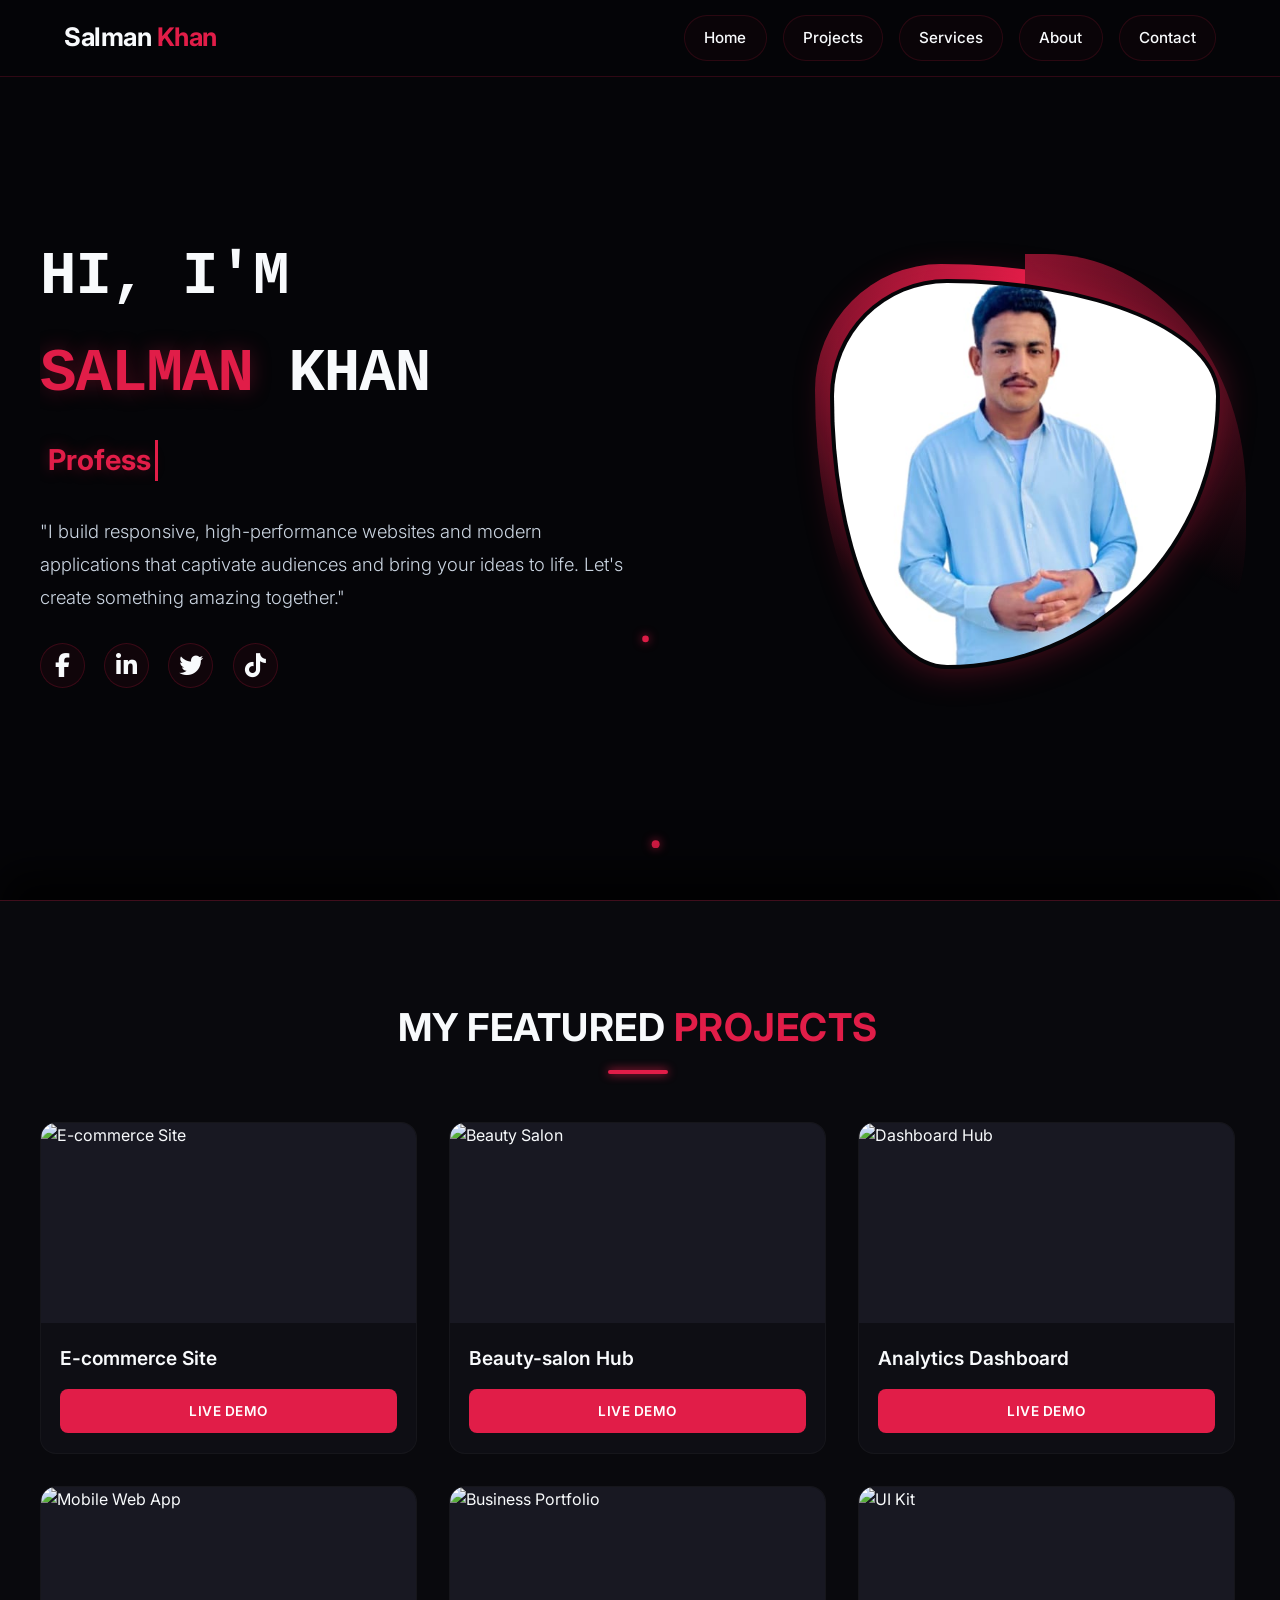
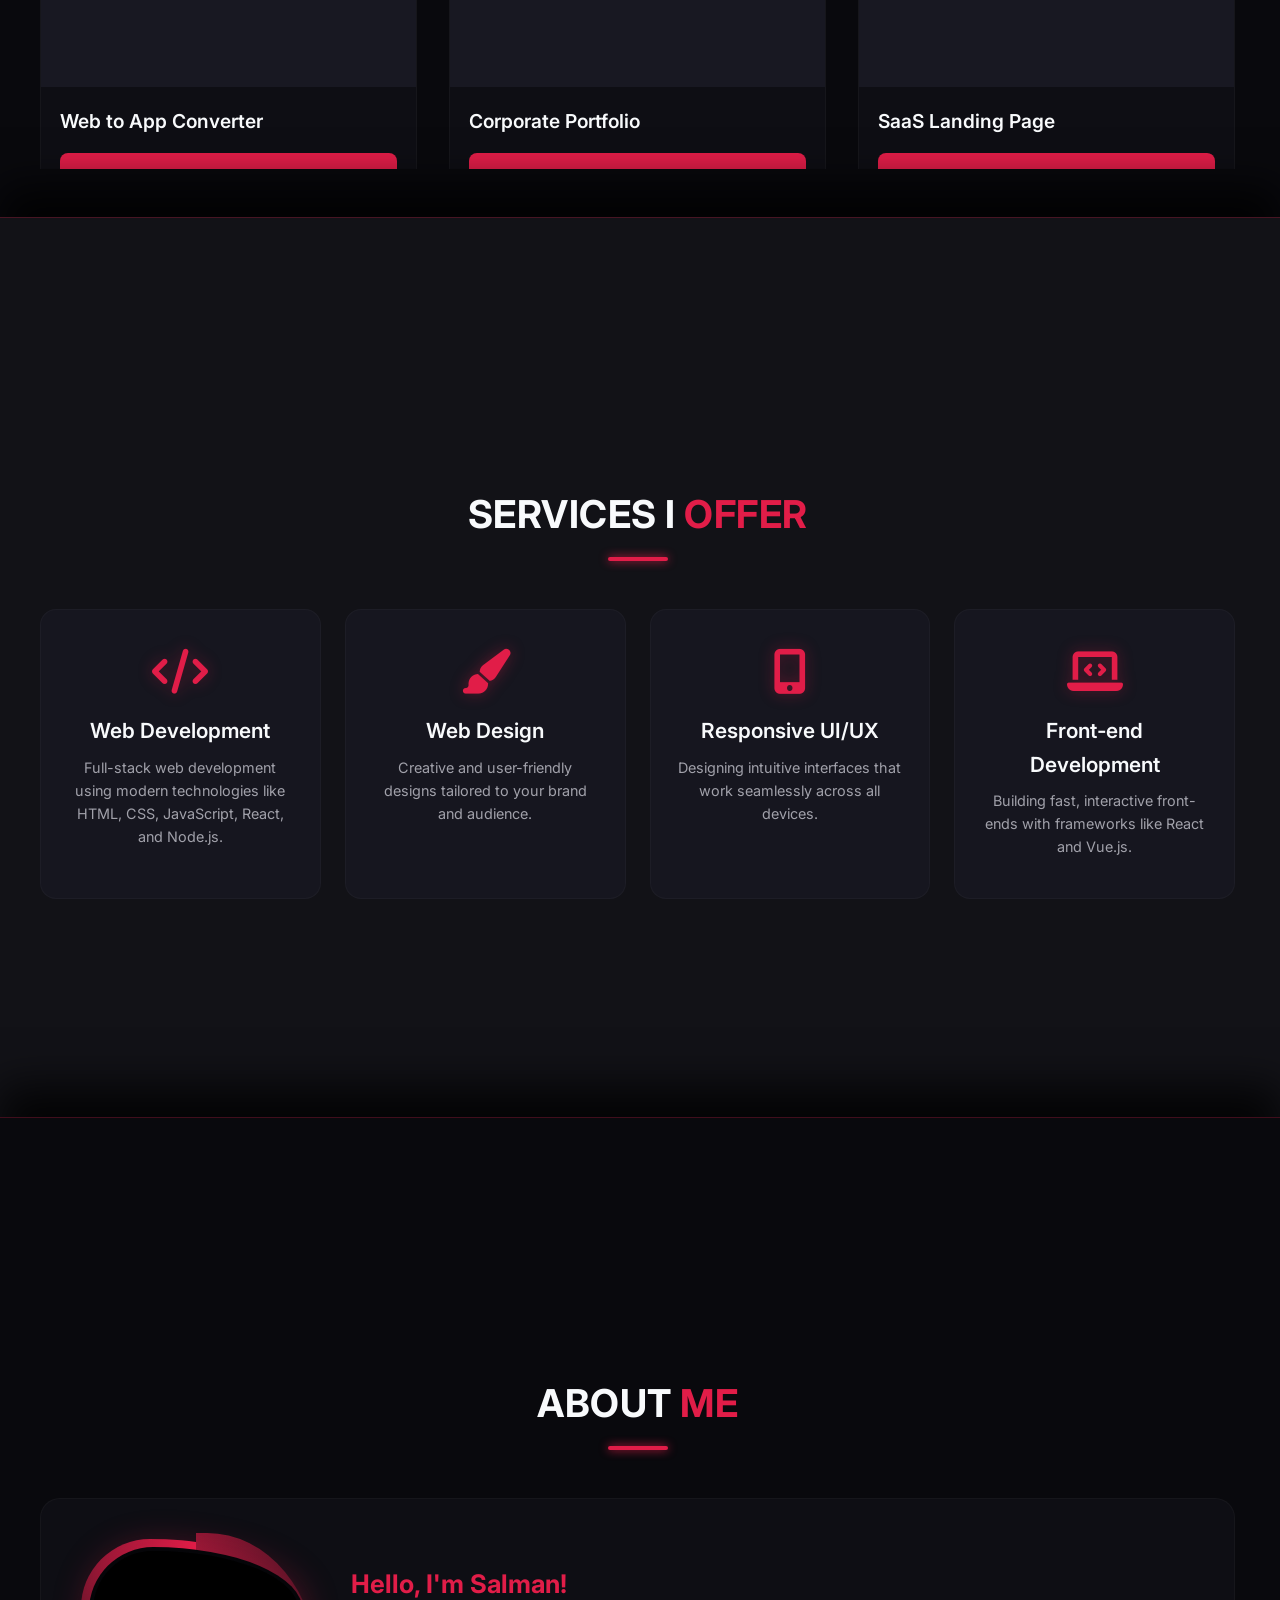
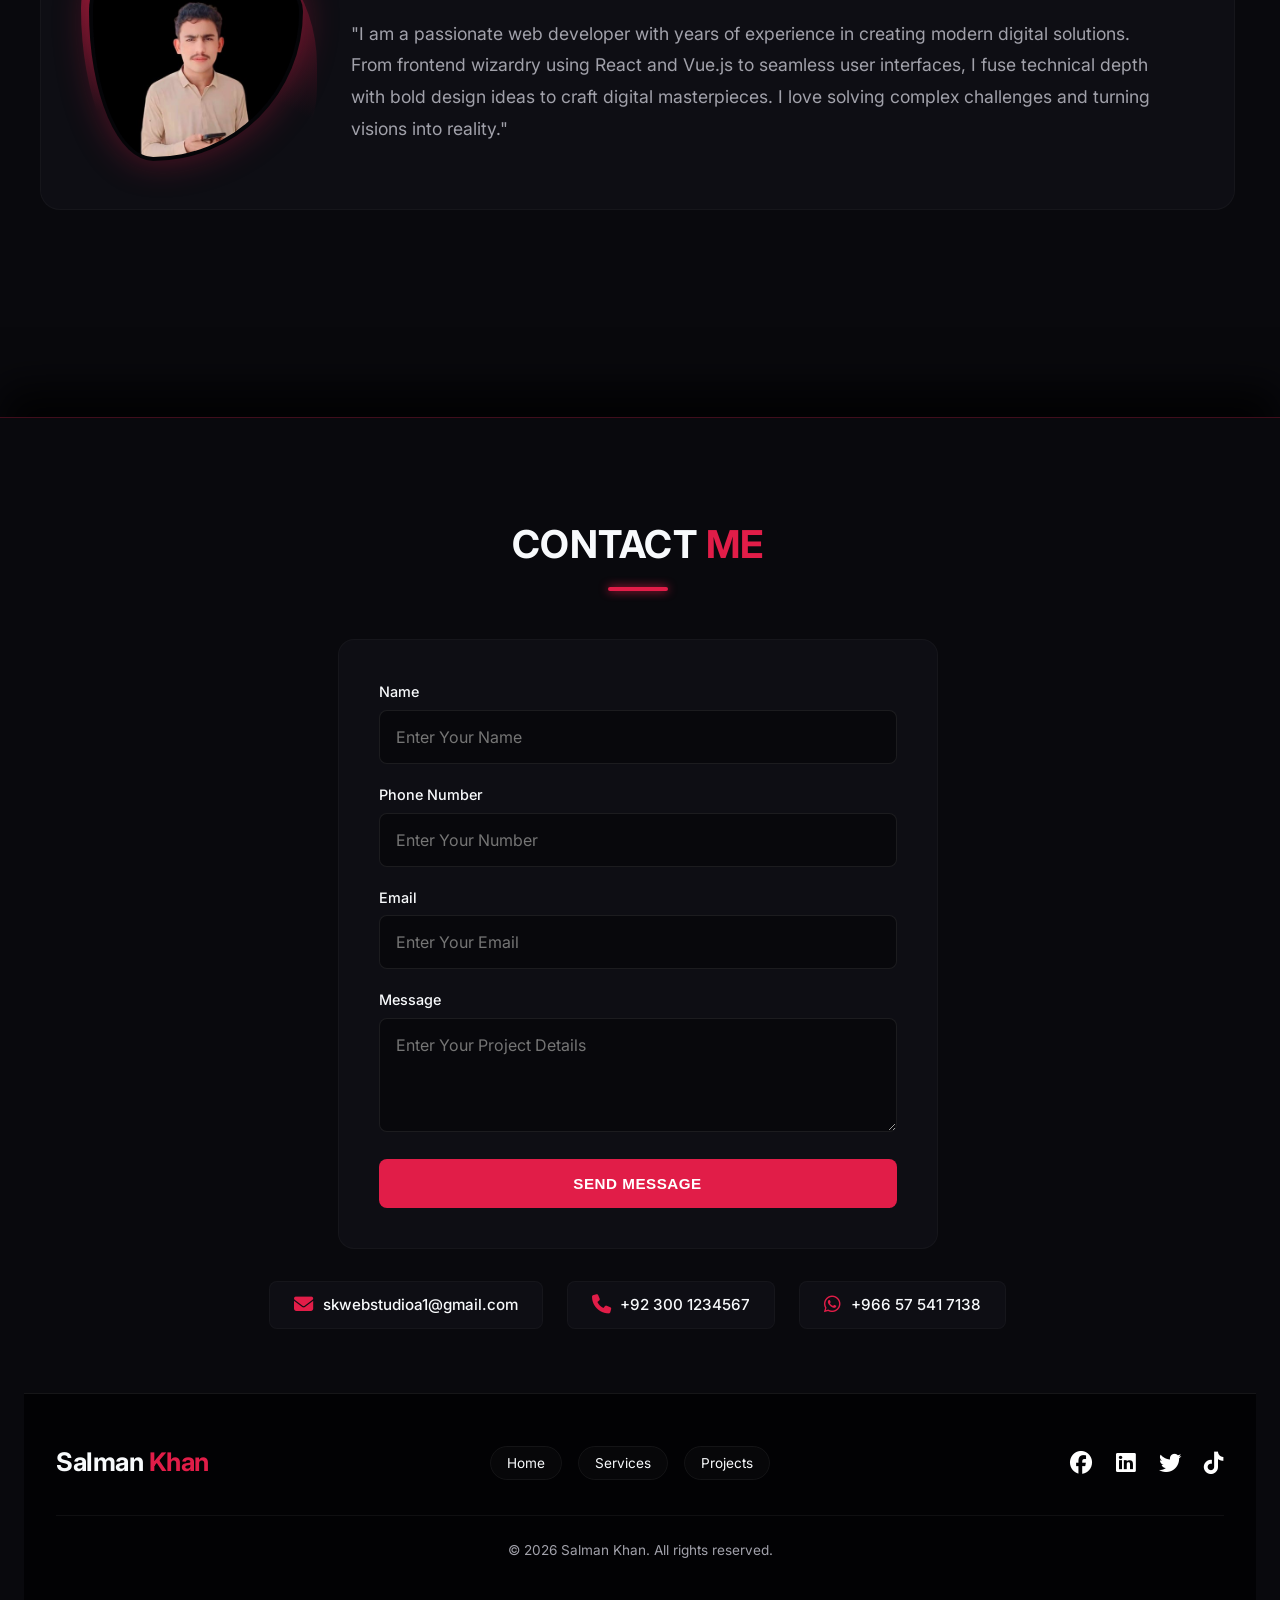
==== index.html @ 4c6fc88a "first commit" ====
<!DOCTYPE html>
<html lang="en">
<head>
    <meta charset="UTF-8">
    <meta name="viewport" content="width=device-width, initial-scale=1.0, maximum-scale=1.0, user-scalable=no">
    <title>Salman Khan - Professional Web Developer</title>
    
    <meta name="description" content="Salman Khan is an expert web developer offering innovative design, responsive UI/UX, and dynamic front-end solutions. Empower your online presence with cutting-edge web technologies.">
    <meta name="keywords" content="web developer, web design, responsive UI/UX, front-end developer, React, Vue.js, Salman Khan, freelance web developer">
    <meta name="author" content="Salman Khan">
    
    <link href="https://fonts.googleapis.com/css2?family=Inter:wght@300;400;500;600;700&display=swap" rel="stylesheet">
    <link rel="stylesheet" href="https://cdnjs.cloudflare.com/ajax/libs/font-awesome/6.4.0/css/all.min.css">
    <link rel="stylesheet" href="style.css">
    <link rel="icon" href="icon.png" type="image/png">
    
<script type="application/ld+json">
{
  "@context": "https://schema.org",
  "@type": "ProfessionalService",
  "name": "salman khan web",
  "image": "https://salmankhanweb.netlify.app/Logo.png", 
  "@id": "https://salmankhanweb.netlify.app/",
  "url": "https://salmankhanweb.netlify.app/",
  "telephone": "+966-581642890",
  "priceRange": "$$",
  "address": {
    "@type": "PostalAddress",
    "addressLocality": "Lahore",
    "addressRegion": "Punjab",
    "addressCountry": "Pakistan"
  },
  "geo": {
    "@type": "GeoCoordinates",
    "latitude": 31.5204,
    "longitude": 74.3587
  },
  "sameAs": [
    "https://www.tiktok.com/@salmankhanweb?_r=1&_t=ZG-96W6C05gqQ4",
    "https://www.linkedin.com/in/salman-khan-280b3625a?utm_source=share_via&utm_content=profile&utm_medium=member_android"
  ],
  "description": "Professional Web Development & Design Studio in Pakistan, specializing in modern, responsive, and SEO-friendly websites."
}
</script>

</head>
<body>

    <header>
        <nav>
            <a href="#home" class="logo-text">Salman <span>Khan</span></a>
            <ul class="nav-links">
                <li><a href="#home">Home</a></li>
                <li><a href="#projects">Projects</a></li>
                <li><a href="#services">Services</a></li>
                <li><a href="#about">About</a></li>
                <li><a href="#contact">Contact</a></li>
            </ul>
            <div class="hamburger" onclick="toggleMobileMenu()">
                <span></span><span></span><span></span>
            </div>
            <div class="mobile-menu" id="mobileMenu">
                <ul>
                    <li><a href="#home" onclick="closeMenu()">Home</a></li>
                    <li><a href="#projects" onclick="closeMenu()">Projects</a></li>
                    <li><a href="#services" onclick="closeMenu()">Services</a></li>
                    <li><a href="#about" onclick="closeMenu()">About</a></li>
                    <li><a href="#contact" onclick="closeMenu()">Contact</a></li>
                </ul>
            </div>
        </nav>
    </header>

    <section id="home">
        <canvas id="bgCanvas"></canvas>
        <div class="section-container home-grid">
            <div class="home-content">
                <h1 class="animate-text-reveal delay-1">Hi, I'm <br><span>Salman </span>Khan</h1>
                <div class="typing-wrapper animate-text-reveal delay-2">
                    <span class="typed-text"></span><span class="cursor">&nbsp;</span>
                </div>
                <p class="animate-text-reveal delay-3">"I build responsive, high-performance websites and modern applications that captivate audiences and bring your ideas to life. Let's create something amazing together."</p>
                
                <div class="home-socials animate-text-reveal delay-3">
                    <a href="#"><i class="fab fa-facebook-f"></i></a>
                    <a href="https://www.linkedin.com/in/salman-khan-280b3625a?utm_source=share_via&utm_content=profile&utm_medium=member_android"><i class="fab fa-linkedin-in"></i></a>
                    <a href="https://x.com/salmankhanweb" target="_blank"><i class="fab fa-twitter"></i></a>
                    <a href="https://www.tiktok.com/@salmankhanweb?_r=1&_t=ZG-96W6C05gqQ4" target="_blank"><i class="fab fa-tiktok"></i></a>
                </div>
            </div>
            <div class="profile-wrapper">
                <div class="profile-card-box">
                    <img src="logo.png" alt="Salman Khan Profile" class="profile-card-img">
                </div>
            </div>
        </div>
    </section>

    <section id="projects">
        <div class="section-container">
            <h2>My Featured <span>Projects</span></h2>
            <div class="projects-grid">
                <div class="project-card scroll-animate">
                    <div class="project-img-wrapper">
                        <img src="https://images.unsplash.com/photo-1642142785744-261a5f663d12?ixlib=rb-4.1.0&auto=format&fit=crop&q=60&w=1200" alt="E-commerce Site">
                    </div>
                    <div class="project-info">
                        <h3>E-commerce Site</h3>
                        <a href="https://e-commercewebsite0.netlify.app/" class="demo-btn" target="_blank">Live Demo</a>
                    </div>
                </div>
                <div class="project-card scroll-animate">
                    <div class="project-img-wrapper">
                        <img src="https://images.unsplash.com/photo-1560066984-138dadb4c035?auto=format&fit=crop&q=60&w=600" alt="Beauty Salon">
                    </div>
                    <div class="project-info">
                        <h3>Beauty-salon Hub</h3>
                        <a href="https://salmankhan-web.github.io/Beauty-salon-/" class="demo-btn" target="_blank">Live Demo</a>
                    </div>
                </div>
                <div class="project-card scroll-animate">
                    <div class="project-img-wrapper">
                        <img src="https://images.unsplash.com/photo-1551288049-bebda4e38f71?auto=format&fit=crop&q=60&w=600" alt="Dashboard Hub">
                    </div>
                    <div class="project-info">
                        <h3>Analytics Dashboard</h3>
                        <a href="#" class="demo-btn">Live Demo</a>
                    </div>
                </div>
                <div class="project-card scroll-animate">
                    <div class="project-img-wrapper">
                        <img src="https://images.unsplash.com/photo-1512941937669-90a1b58e7e9c?auto=format&fit=crop&q=60&w=600" alt="Mobile Web App">
                    </div>
                    <div class="project-info">
                        <h3>Web to App Converter</h3>
                        <a href="#" class="demo-btn">Live Demo</a>
                    </div>
                </div>
                <div class="project-card scroll-animate">
                    <div class="project-img-wrapper">
                        <img src="https://images.unsplash.com/photo-1460925895917-afdab827c52f?auto=format&fit=crop&q=60&w=600" alt="Business Portfolio">
                    </div>
                    <div class="project-info">
                        <h3>Corporate Portfolio</h3>
                        <a href="#" class="demo-btn">Live Demo</a>
                    </div>
                </div>
                <div class="project-card scroll-animate">
                    <div class="project-img-wrapper">
                        <img src="https://images.unsplash.com/photo-1507238691740-187a5b1d37b8?auto=format&fit=crop&q=60&w=600" alt="UI Kit">
                    </div>
                    <div class="project-info">
                        <h3>SaaS Landing Page</h3>
                        <a href="#" class="demo-btn">Live Demo</a>
                    </div>
                </div>
            </div>
        </div>
    </section>

    <section id="services">
        <div class="section-container">
            <h2>Services I <span>Offer</span></h2>
            <div class="services-grid">
                <div class="service-card scroll-animate"><i class="fas fa-code"></i><h3>Web Development</h3><p>Full-stack web development using modern technologies like HTML, CSS, JavaScript, React, and Node.js.</p></div>
                <div class="service-card scroll-animate"><i class="fas fa-paint-brush"></i><h3>Web Design</h3><p>Creative and user-friendly designs tailored to your brand and audience.</p></div>
                <div class="service-card scroll-animate"><i class="fas fa-mobile-alt"></i><h3>Responsive UI/UX</h3><p>Designing intuitive interfaces that work seamlessly across all devices.</p></div>
                <div class="service-card scroll-animate"><i class="fas fa-laptop-code"></i><h3>Front-end Development</h3><p>Building fast, interactive front-ends with frameworks like React and Vue.js.</p></div>
            </div>
        </div>
    </section>

    <section id="about">
        <div class="section-container">
            <h2>About <span>Me</span></h2>
            <div class="team-content scroll-animate">
                <div class="profile-wrapper" style="width: 230px; height: 230px; animation: none; opacity: 1; transform: none;">
                    <div class="profile-card-box">
                        <img src="about.png" alt="Salman Khan" class="profile-card-img">
                    </div>
                </div>
                <div class="team-text">
                    <h3>Hello, I'm Salman!</h3>
                    <p class="team-intro">"I am a passionate web developer with years of experience in creating modern digital solutions. From frontend wizardry using React and Vue.js to seamless user interfaces, I fuse technical depth with bold design ideas to craft digital masterpieces. I love solving complex challenges and turning visions into reality."</p>
                </div>
            </div>
        </div>
    </section>

  

    <section id="contact">
        <div class="section-container">
            <h2>Contact <span>Me</span></h2>
            <form action="https://api.web3forms.com/submit" method="POST" class="contact-form scroll-animate" id="contactForm">
                <input type="hidden" name="access_key" value="eba6fabd-3515-4866-8ed6-850629b9c91c">
                
                <div class="form-group"><label for="name">Name</label><input  type="text" id="name" name="name"  required placeholder="Enter Your Name"> </div>
                <div class="form-group"><label for="phone">Phone Number</label><input type="tel" id="phone" name="phone" required placeholder="Enter Your Number"></div>
                <div class="form-group"><label for="email">Email</label><input type="email" id="email" name="email" required placeholder="Enter Your Email"></div>
                <div class="form-group"><label for="message">Message</label><textarea id="message" name="message" rows="4" required placeholder="Enter Your Project Details"></textarea></div>
                <button type="submit" class="submit-btn" id="submitBtn">Send Message</button>
                
                <div id="formStatus" class="form-status"></div>
            </form>
            <div class="contact-details scroll-animate">
                <div class="contact-item"><i class="fas fa-envelope"></i><a href="mailto:skwebstudioa1@gmail.com">skwebstudioa1@gmail.com</a></div>
                <div class="contact-item"><i class="fas fa-phone"></i><a href="tel:+923001234567">+92 300 1234567</a></div>
                <div class="contact-item"><i class="fab fa-whatsapp "></i><a href="https://wa.me/+966575417138" target="_blank">+966 57 541 7138</a></div>
            </div>
        </div>
        
        <footer>
            <div class="footer-content">
                <a href="#home" class="logo-text">Salman <span>Khan</span></a>
                <ul class="footer-links">
                    <li><a href="#home">Home</a></li>
                    <li><a href="#services">Services</a></li>
                    <li><a href="#projects">Projects</a></li>
                </ul>
                <div class="social-icons">
                    <a href="#"><i class="fab fa-facebook"></i></a>
                    <a href="https://www.linkedin.com/in/salman-khan-280b3625a?utm_source=share_via&utm_content=profile&utm_medium=member_android"><i class="fab fa-linkedin"></i></a>
                    <a href="https://x.com/salmankhanweb" target="_blank"><i class="fab fa-twitter"></i></a>
                    <a href="https://www.tiktok.com/@salmankhanweb?_r=1&_t=ZG-96W6C05gqQ4" target="_blank"><i class="fab fa-tiktok"></i></a>
                </div>
            </div>
            <div class="copyright"><p>© 2026 Salman Khan. All rights reserved.</p></div>
        </footer>
    </section>

    <script src="script.js"></script>
</body>
</html>
---- style.css ----
@import url('https://fonts.googleapis.com/css2?family=Permanent+Marker&family=Playfair+Display:ital,wght@0,400..900;1,400..900&display=swap');
        
        /* PURE BLACK & CRIMSON RED THEME */
        :root {
            --bg-dark: #050508;
            --bg-panel-1: #09090d;
            --bg-panel-2: #121217;
            --text-light: #f8fafc;
            --text-muted: #a1a1aa;
            --accent-red: #e11d48;
            --accent-glow: rgba(225, 29, 72, 0.35);
            --nav-height: 80px; 
        }

        * { margin: 0; padding: 0; box-sizing: border-box; }
        
        html {
            scroll-behavior: smooth;
        }

        body { 
            font-family: 'Inter', sans-serif; 
            line-height: 1.6; 
            color: var(--text-light); 
            background-color: var(--bg-dark); 
            font-weight: 400; 
            overflow-x: hidden;
        }
        
        /* FIXED NAVIGATION HEADER */
        header { 
            background: rgba(5, 5, 8, 0.9); 
            padding: 15px 0; 
            position: fixed; 
            width: 100%; 
            top: 0; 
            z-index: 99999; 
            border-bottom: 1px solid rgba(225, 29, 72, 0.2);
            backdrop-filter: blur(12px);
        }
        nav { max-width: 1200px; margin: 0 auto; display: flex; justify-content: space-between; align-items: center; padding: 0 1.5rem; }
        
        .logo-text { font-size: 1.6rem; font-weight: 700; color: var(--text-light); text-decoration: none; letter-spacing: -0.5px; }
        .logo-text span { color: var(--accent-red); }
        
        /* MODERN CAPSULE NAV LINKS WITH ONLY HOVER ANIMATION */
        .nav-links { display: flex; list-style: none; align-items: center; }
        .nav-links li { margin-left: 1rem; }
        .nav-links a { 
            text-decoration: none; 
            color: var(--text-light); 
            font-weight: 500; 
            font-size: 0.95rem;
            padding: 0.6rem 1.2rem;
            border-radius: 30px; 
            background: rgba(225, 29, 72, 0.03); 
            border: 1px solid rgba(225, 29, 72, 0.15); 
            transition: all 0.3s cubic-bezier(0.25, 1, 0.5, 1);
            display: inline-block;
        }
        
        /* Desktop Only Hover Animation (No automatic active scroll color) */
        @media (min-width: 769px) {
            .nav-links a:hover { 
                color: var(--accent-red); 
                background: rgba(225, 29, 72, 0.12); 
                border-color: var(--accent-red); 
                transform: translateY(-3px); 
                box-shadow: 0 5px 15px var(--accent-glow);
            }
        }
        
        .hamburger { display: none; flex-direction: column; cursor: pointer; }
        .hamburger span { width: 25px; height: 3px; background: var(--text-light); margin: 3px 0; transition: 0.3s; }
        .hamburger.active span:nth-child(1) { transform: rotate(45deg) translate(5px, 5px); }
        .hamburger.active span:nth-child(2) { opacity: 0; }
        .hamburger.active span:nth-child(3) { transform: rotate(-45deg) translate(7px, -6px); }
        
        .mobile-menu { display: none; position: absolute; top: 100%; left: 0; width: 100%; background: var(--bg-dark); border-bottom: 2px solid var(--accent-red); max-height: 0; overflow: hidden; transition: max-height 0.3s ease-out; }
        .mobile-menu.active { display: block; max-height: 100vh; }
        .mobile-menu ul { list-style: none; padding: 1.5rem; text-align: center; }
        .mobile-menu li { margin: 1.2rem 0; }
        .mobile-menu a { 
            text-decoration: none; 
            color: var(--text-light); 
            font-size: 1.1rem; 
            display: block; 
            font-weight: 500;
            padding: 0.8rem 2rem;
            border-radius: 30px;
            background: rgba(225, 29, 72, 0.03);
            border: 1px solid rgba(225, 29, 72, 0.1);
            max-width: 280px;
            margin: 0 auto;
            transition: all 0.3s ease;
        }
        .mobile-menu a:hover {
            color: var(--accent-red);
            border-color: var(--accent-red);
            background: rgba(225, 29, 72, 0.1);
            box-shadow: 0 4px 12px var(--accent-glow);
        }

        /* THE SYSTEM: STACKING CARD EFFECT */
        section { 
            position: -webkit-sticky;
            position: sticky;
            top: 0; 
            min-height: 100vh;
            width: 100%;
            padding: calc(var(--nav-height) + 1rem) 1.5rem 3rem; 
            display: flex;
            align-items: center;
            justify-content: center;
            box-shadow: 0 -30px 40px rgba(0,0,0,0.8);
            overflow: hidden;
        }

        #home     { z-index: 1; background: #050508; box-shadow: none; }
        #projects { z-index: 2; background: var(--bg-panel-1); border-top: 1px solid rgba(225, 29, 72, 0.25); }
        #services { z-index: 3; background: var(--bg-panel-2); border-top: 1px solid rgba(225, 29, 72, 0.25); }
        #about    { z-index: 4; background: var(--bg-panel-1); border-top: 1px solid rgba(225, 29, 72, 0.25); }
        #reviews  { z-index: 5; background: var(--bg-panel-2); border-top: 1px solid rgba(225, 29, 72, 0.25); }
        #contact  { z-index: 6; background: var(--bg-panel-1); border-top: 1px solid rgba(225, 29, 72, 0.25); display: block; height: auto; min-height: 100vh; }

        .section-container {
            width: 100%;
            max-width: 1200px;
            margin: 0 auto;
            max-height: calc(100vh - var(--nav-height) - 3rem);
            overflow-y: auto;
            padding-right: 5px;
        }

        #contact .section-container {
            max-height: none;
            overflow: visible;
        }

        .section-container::-webkit-scrollbar { width: 4px; }
        .section-container::-webkit-scrollbar-thumb { background: rgba(225, 29, 72, 0.3); border-radius: 4px; }

        /* HOME CONTENT & EXPLOSION CANVAS */
        #home canvas#bgCanvas { position: absolute; top: 0; left: 0; width: 100%; height: 100%; z-index: 2; pointer-events: auto; }
        .home-grid { display: flex; flex-direction: column; align-items: center; justify-content: space-between; width: 100%; z-index: 10; position: relative; text-align: center; gap: 3rem; overflow: visible !important; max-height: none !important; pointer-events: none; }
        
        .home-content { max-width: 100%; pointer-events: auto; }
        
        /* TEXT STARTING ANIMATIONS (Clip-Path Reveal) */
        .animate-text-reveal {
            clip-path: polygon(0 0, 100% 0, 100% 100%, 0 100%);
            opacity: 0;
            transform: translateY(30px);
            animation: textRevealStart 1s cubic-bezier(0.25, 1, 0.5, 1) forwards;
        }
        .delay-1 { animation-delay: 0.2s; }
        .delay-2 { animation-delay: 0.5s; }
        .delay-3 { animation-delay: 0.8s; }

        @keyframes textRevealStart {
            to { opacity: 1; transform: translateY(0); }
        }

        #home h1 { font-size: 3.8rem; margin-bottom: 0.5rem; font-weight: 800; text-transform: uppercase; letter-spacing: -1px;  font-family: permanent marker, 'Courier New', Courier, monospace;}
        #home h1 span { color: var(--accent-red); text-shadow: 0 0 20px var(--accent-glow); }
        
        /* TYPING BOX TEXT SHOWING FIX */
        .typing-wrapper { 
            font-size: 1.8rem; 
            color: var(--text-light); 
            margin-bottom: 1.5rem; 
            font-weight: 600; 
            min-height: 60px; 
            height: auto;      
            line-height: 1.4;  
            display: flex; 
            align-items: center; 
            justify-content: center; 
            flex-wrap: wrap;   
            padding: 5px 0;
        }
        .typed-text { color: var(--accent-red); text-shadow: 0 0 15px var(--accent-glow); margin-left: 8px; font-weight: 700; }
        .cursor { display: inline-block; width: 3px; background-color: var(--accent-red); margin-left: 4px; animation: blink 0.7s infinite; }
        
        @keyframes blink {
            0%, 100% { opacity: 1; }
            50% { opacity: 0; }
        }

        #home p { font-size: 1.15rem; margin-bottom: 1.5rem; color: #cbd5e1; font-weight: 300; max-width: 600px; line-height: 1.8; margin-left: auto; margin-right: auto; }
        
        .home-socials { display: flex; justify-content: center; gap: 1.2rem; margin-bottom: 2rem;
        padding-top: 5px; }
        .home-socials a { color: var(--text-light); font-size: 1.5rem; width: 45px; height: 45px; display: flex; align-items: center; justify-content: center; border-radius: 50%; background: rgba(225, 29, 72, 0.05); border: 1px solid rgba(225, 29, 72, 0.2); transition: all 0.3s ease; text-decoration: none; }
        .home-socials a:hover { color: var(--accent-red); background: rgba(225, 29, 72, 0.15); border-color: var(--accent-red); transform: translateY(-5px); box-shadow: 0 5px 15px var(--accent-glow); }

        /* IMAGE PROFILE STARTING ANIMATION */
        .profile-wrapper {
            position: relative;
            width: 320px;
            height: 320px;
            display: flex;
            align-items: center;
            justify-content: center;
            flex-shrink: 0;
            z-index: 5;
            opacity: 0;
            transform: scale(0.6) rotate(-8deg);
            animation: imageRevealStart 1.2s cubic-bezier(0.175, 0.885, 0.32, 1.275) forwards;
            animation-delay: 0.4s;
            pointer-events: auto;
        }

        @keyframes imageRevealStart {
            to { opacity: 1; transform: scale(1) rotate(0deg); }
        }
        
        .profile-wrapper::before {
            content: '';
            position: absolute;
            width: 100%;
            height: 100%;
            background: conic-gradient(transparent, transparent, transparent, var(--accent-red));
            border-radius: 30% 70% 70% 30% / 30% 30% 70% 70%;
            animation: morph-rotate 8s linear infinite;
            z-index: -1;
        }
        .profile-wrapper::after {
            content: '';
            position: absolute;
            width: 105%;
            height: 105%;
            background: conic-gradient(var(--accent-red), transparent, transparent, transparent);
            border-radius: 50% 50% 30% 70% / 50% 60% 40% 60%;
            animation: morph-rotate 11s linear infinite reverse;
            z-index: -2;
            opacity: 0.6;
        }

        .profile-card-box {
            width: 93%;
            height: 93%;
            background: #050508;
            border-radius: 30% 70% 70% 30% / 30% 30% 70% 70%;
            overflow: hidden;
            display: flex;
            align-items: center;
            justify-content: center;
            border: 4px solid rgba(5, 5, 8, 0.8);
            box-shadow: inset 0 0 20px rgba(0,0,0,0.9), 0 0 35px var(--accent-glow);
            animation: morph-shape 8s ease-in-out infinite;
            transition: all 0.4s ease;
        }

        .profile-card-img { 
            width: 100%; 
            height: 100%; 
            object-fit: cover; 
            scale: 1.05;
            transition: transform 0.5s cubic-bezier(0.175, 0.885, 0.32, 1.275);
        }
        
        .profile-wrapper:hover .profile-card-box { box-shadow: 0 0 50px rgba(225, 29, 72, 0.7); border-color: rgba(225, 29, 72, 0.3); }
        .profile-wrapper:hover .profile-card-img { transform: scale(1.1) translateY(-5px); }

        @keyframes morph-rotate { 100% { transform: rotate(360deg); } }
        @keyframes morph-shape { 0%, 100% { border-radius: 30% 70% 70% 30% / 30% 30% 70% 70%; } 50% { border-radius: 70% 30% 30% 70% / 70% 70% 30% 30%; } }

        @media (min-width: 769px) {
            .home-grid { flex-direction: row; text-align: left; gap: 2rem; }
            .home-content { max-width: 55%; }
            .typing-wrapper { justify-content: flex-start; }
            #home p { margin-left: 0; margin-right: 0; }
            .home-socials { justify-content: flex-start; }
            .profile-wrapper { width: 420px; height: 420px; }
        }

        /* HEADINGS */
        h2 { text-align: center; margin-bottom: 3rem; font-size: 2.4rem; color: var(--text-light); font-weight: 700; text-transform: uppercase; letter-spacing: 0.5px; }
        h2 span { color: var(--accent-red); }
        h2::after { content: ''; display: block; width: 60px; height: 4px; background: var(--accent-red); margin: 12px auto 0; border-radius: 2px; box-shadow: 0 0 10px var(--accent-red); }

        /* SCROLL ANIMATION */
        .scroll-animate { opacity: 0; transform: translateY(40px); transition: opacity 0.8s cubic-bezier(0.25, 1, 0.5, 1), transform 0.8s cubic-bezier(0.25, 1, 0.5, 1); }
        .scroll-animate.reveal { opacity: 1; transform: translateY(0); }

        /* PROJECTS */
        .projects-grid { display: grid; grid-template-columns: repeat(auto-fit, minmax(320px, 1fr)); gap: 2rem; width: 100%; }
        .project-card { background: #0e0e14; border-radius: 16px; overflow: hidden; border: 1px solid rgba(255, 255, 255, 0.03); transition: all 0.3s ease; display: flex; flex-direction: column; }
        .project-card:hover { transform: translateY(-5px); border-color: rgba(225, 29, 72, 0.35); box-shadow: 0 15px 35px rgba(225, 29, 72, 0.15); }
        .project-img-wrapper { width: 100%; height: 200px; overflow: hidden; background: #181822; }
        .project-card img { width: 100%; height: 100%; object-fit: cover; transition: transform 0.5s ease; }
        .project-card:hover img { transform: scale(1.06); }
        .project-info { padding: 1.2rem; display: flex; flex-direction: column; justify-content: space-between; flex-grow: 1; gap: 1rem; }
        .project-info h3 { font-size: 1.2rem; font-weight: 600; color: var(--text-light); }
        .demo-btn { background: var(--accent-red); color: white; padding: 0.7rem 1.5rem; text-decoration: none; border-radius: 8px; text-align: center; font-weight: 600; text-transform: uppercase; font-size: 0.85rem; letter-spacing: 0.5px; transition: background 0.3s, box-shadow 0.3s; }
        .demo-btn:hover { background: #be123c; box-shadow: 0 0 15px var(--accent-glow); }

        /* SERVICES */
        .services-grid { display: grid; grid-template-columns: repeat(auto-fit, minmax(240px, 1fr)); gap: 1.5rem; width: 100%; }
        .service-card { background: #16161f; padding: 2.5rem 1.5rem; border-radius: 16px; text-align: center; transition: all 0.4s ease; border: 1px solid rgba(255, 255, 255, 0.03); }
        .service-card:hover { transform: translateY(-8px); box-shadow: 0 15px 35px rgba(225, 29, 72, 0.15); border-color: rgba(225, 29, 72, 0.35); }
        .service-card i { font-size: 2.8rem; color: var(--accent-red); margin-bottom: 1.2rem; display: block; text-shadow: 0 0 15px var(--accent-glow); transition: transform 0.6s cubic-bezier(0.4, 0, 0.2, 1); }
        .service-card:hover i { transform: rotate(360deg) scale(1.1); }
        .service-card h3 { font-size: 1.3rem; margin-bottom: 0.5rem; font-weight: 600; }
        .service-card p { color: var(--text-muted); font-size: 0.9rem; }

        /* ABOUT ME */
        .team-content { display: flex; flex-direction: column; align-items: center; gap: 2.5rem; background: #0e0e14; padding: 2.5rem; border-radius: 20px; border: 1px solid rgba(255,255,255,0.03); }
        .team-text { text-align: center; }
        .team-text h3 { font-size: 1.6rem; margin-bottom: 0.8rem; color: var(--accent-red); }
        .team-intro { font-size: 1.1rem; line-height: 1.8; color: var(--text-muted); max-width: 800px; }
        @media (min-width: 769px) { .team-content { flex-direction: row; text-align: left; } .team-text { text-align: left; } }

        /* REVIEWS */
        .reviews-grid { display: grid; grid-template-columns: repeat(auto-fit, minmax(240px, 1fr)); gap: 1.5rem; width: 100%; }
        .review-card { background: #16161f; padding: 2rem 1.5rem; border-radius: 16px; text-align: center; border: 1px solid rgba(255, 255, 255, 0.03); }
        .stars { color: #f59e0b; margin-bottom: 0.8rem; font-size: 1.1rem; }
        .review-card p { color: var(--text-muted); font-style: italic; font-size: 0.95rem; }
        .review-card h4 { margin-top: 1rem; color: var(--text-light); font-weight: 600; }

        /* CONTACT FORM */
        .contact-form { max-width: 600px; margin: 0 auto 2rem; width: 100%; background: #0e0e14; padding: 2.5rem; border-radius: 16px; border: 1px solid rgba(255, 255, 255, 0.03); }
        .form-group { margin-bottom: 1.2rem; }
        .form-group label { display: block; margin-bottom: 0.4rem; color: var(--text-light); font-weight: 500; font-size: 0.9rem; }
        
        .form-group input, .form-group textarea { 
            width: 100%; 
            padding: 1rem; 
            background: rgba(5, 5, 8, 0.6); 
            border: 1px solid rgba(255, 255, 255, 0.08); 
            border-radius: 8px; 
            color: #fff; 
            font-family: inherit; 
            font-size: 16px; 
            transition: all 0.3s; 
        }
        .form-group input:focus, .form-group textarea:focus { border-color: var(--accent-red); outline: none; box-shadow: 0 0 10px rgba(225, 29, 72, 0.2); background: rgba(5, 5, 8, 0.9); }
        .submit-btn { background: var(--accent-red); color: white; padding: 1rem 2rem; border: none; border-radius: 8px; cursor: pointer; width: 100%; font-weight: 600; font-size: 0.95rem; transition: all 0.3s; text-transform: uppercase; letter-spacing: 0.5px; }
        .submit-btn:hover { background: #be123c; box-shadow: 0 0 20px var(--accent-glow); }
        
        /* SUCCESS / ERROR MESSAGE STYLE */
        .form-status {
            text-align: center;
            margin-top: 1rem;
            font-weight: 600;
            font-size: 0.95rem;
            display: none;
        }
        .form-status.success { color: #22c55e; display: block; }
        .form-status.error { color: #ef4444; display: block; }

        .contact-details { display: flex; flex-wrap: wrap; justify-content: center; gap: 1.5rem; margin-top: 2rem; margin-bottom: 4rem; width: 100%; }
        .contact-item { display: flex; align-items: center; gap: 0.6rem; background: #0e0e14; padding: 0.7rem 1.5rem; border-radius: 8px; border: 1px solid rgba(255, 255, 255, 0.03); }
        .contact-item i { color: var(--accent-red); font-size: 1.2rem; }
        .contact-item .whatsapp-icon { color: #25D366; }
        .contact-item a { color: var(--text-light); text-decoration: none; font-weight: 500; transition: color 0.3s; font-size: 0.95rem; }
        .contact-item a:hover { color: var(--accent-red); }

        /* FOOTER */
        footer { background: #020204; padding: 3rem 2rem; border-top: 1px solid rgba(255, 255, 255, 0.08); width: 100%; text-align: center; margin-top: auto; }
        .footer-content { max-width: 1200px; margin: 0 auto; display: flex; justify-content: space-between; align-items: center; flex-wrap: wrap; gap: 2rem; }
        
        .footer-links { list-style: none; display: flex; gap: 1rem; }
        .footer-links a { 
            color: var(--text-light); 
            text-decoration: none; 
            padding: 0.5rem 1rem;
            border-radius: 25px;
            background: rgba(255, 255, 255, 0.02);
            border: 1px solid rgba(255, 255, 255, 0.05);
            font-size: 0.85rem;
            transition: all 0.3s ease; 
        }
        .footer-links a:hover { color: var(--accent-red); border-color: var(--accent-red); background: rgba(225, 29, 72, 0.08); box-shadow: 0 4px 12px var(--accent-glow); }
        
        .social-icons a { color: white; font-size: 1.4rem; margin-left: 1.2rem; transition: all 0.3s; display: inline-block; }
        .social-icons a:hover { color: var(--accent-red); transform: translateY(-3px); }
        .copyright { margin-top: 2rem; font-size: 0.85rem; color: var(--text-muted); text-align: center; border-top: 1px solid rgba(255, 255, 255, 0.05); padding-top: 1.5rem; }

        /* MOBILE RESPONSIVE FIXES */
        @media (max-width: 768px) { 
            section { position: relative !important; top: 0 !important; min-height: auto !important; padding-top: calc(var(--nav-height) + 2rem); box-shadow: none; }
            .section-container { max-height: none !important; overflow: visible !important; }
            .nav-links { display: none; } 
            .hamburger { display: flex; } 
            #home h1 { font-size: 2.3rem; } 
            .typing-wrapper { font-size: 1.3rem; min-height: 55px; height: auto; } 
            .profile-wrapper { width: 280px; height: 280px; margin-top: 1rem; }
            .footer-content { flex-direction: column; text-align: center; }
            .footer-links { justify-content: center; flex-wrap: wrap; }
            .contact-form { padding: 1.5rem; }
            #contact { height: auto; min-height: auto; }
        }
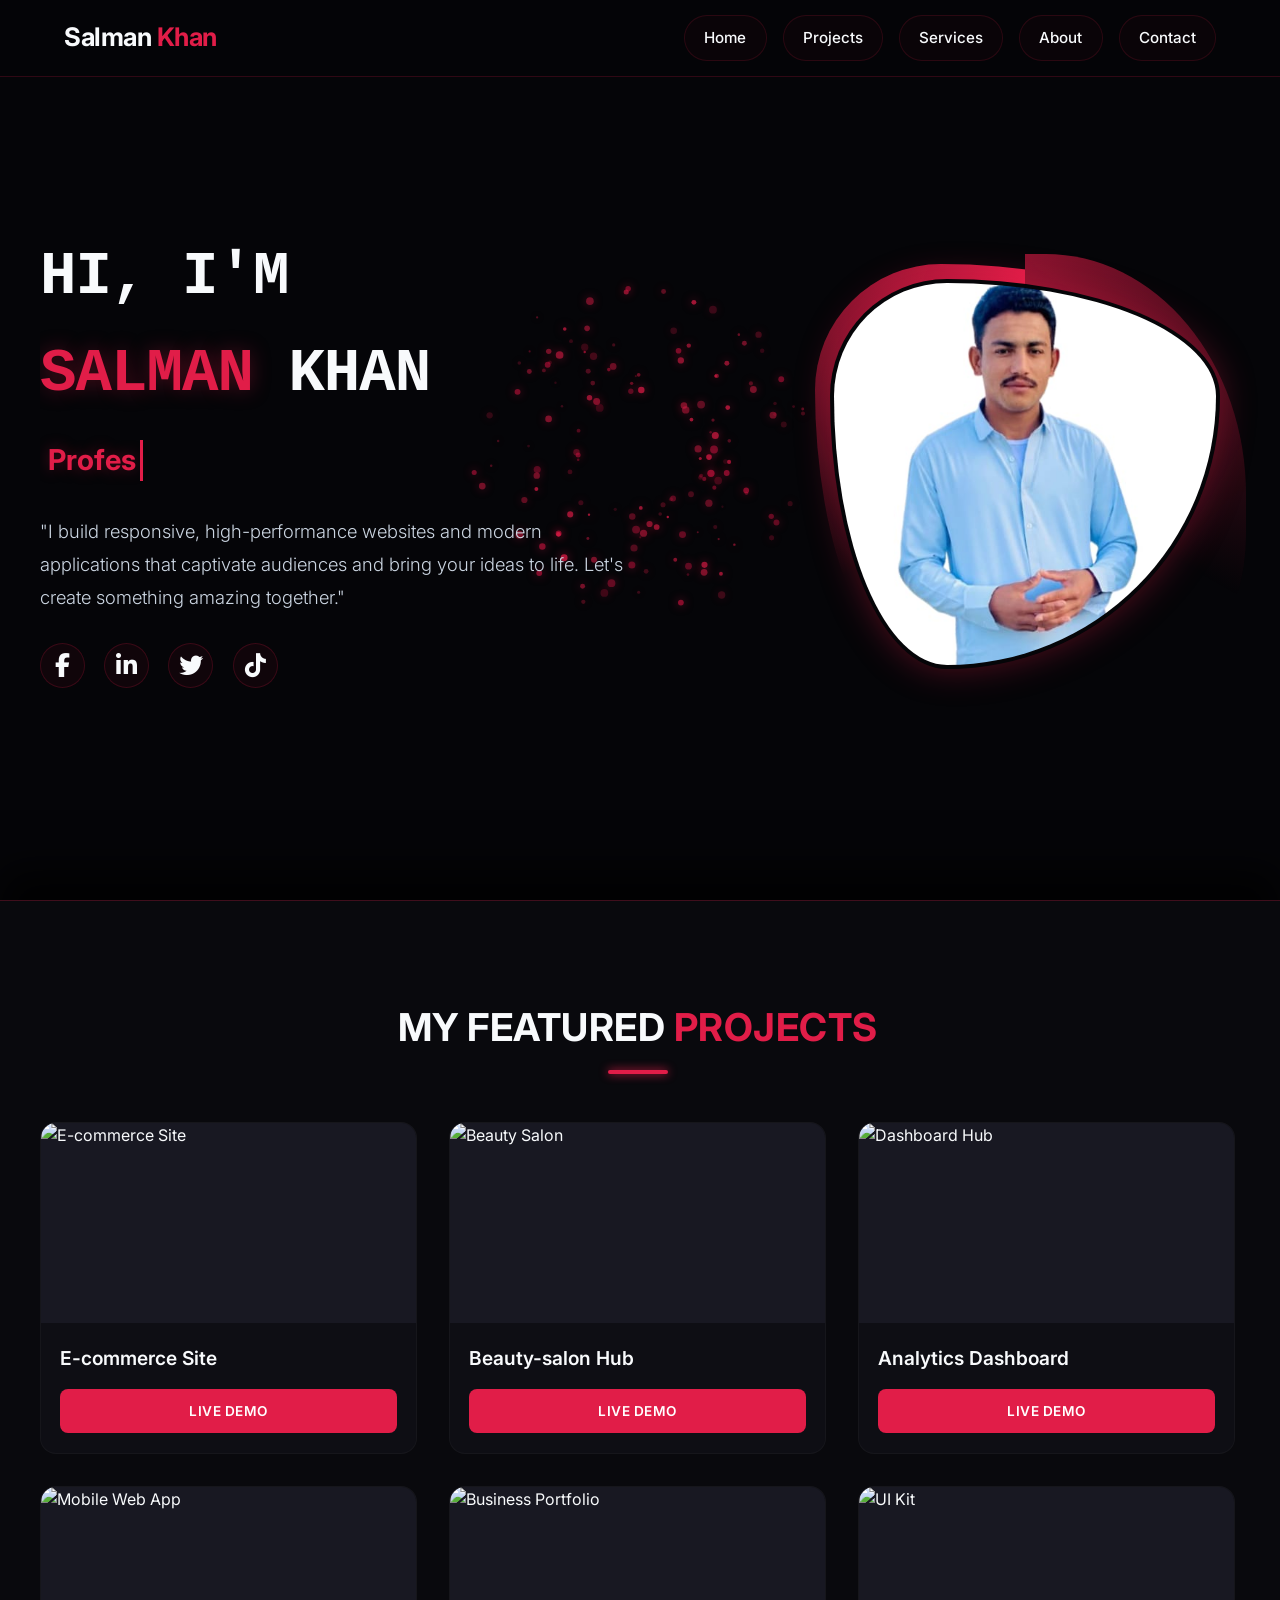
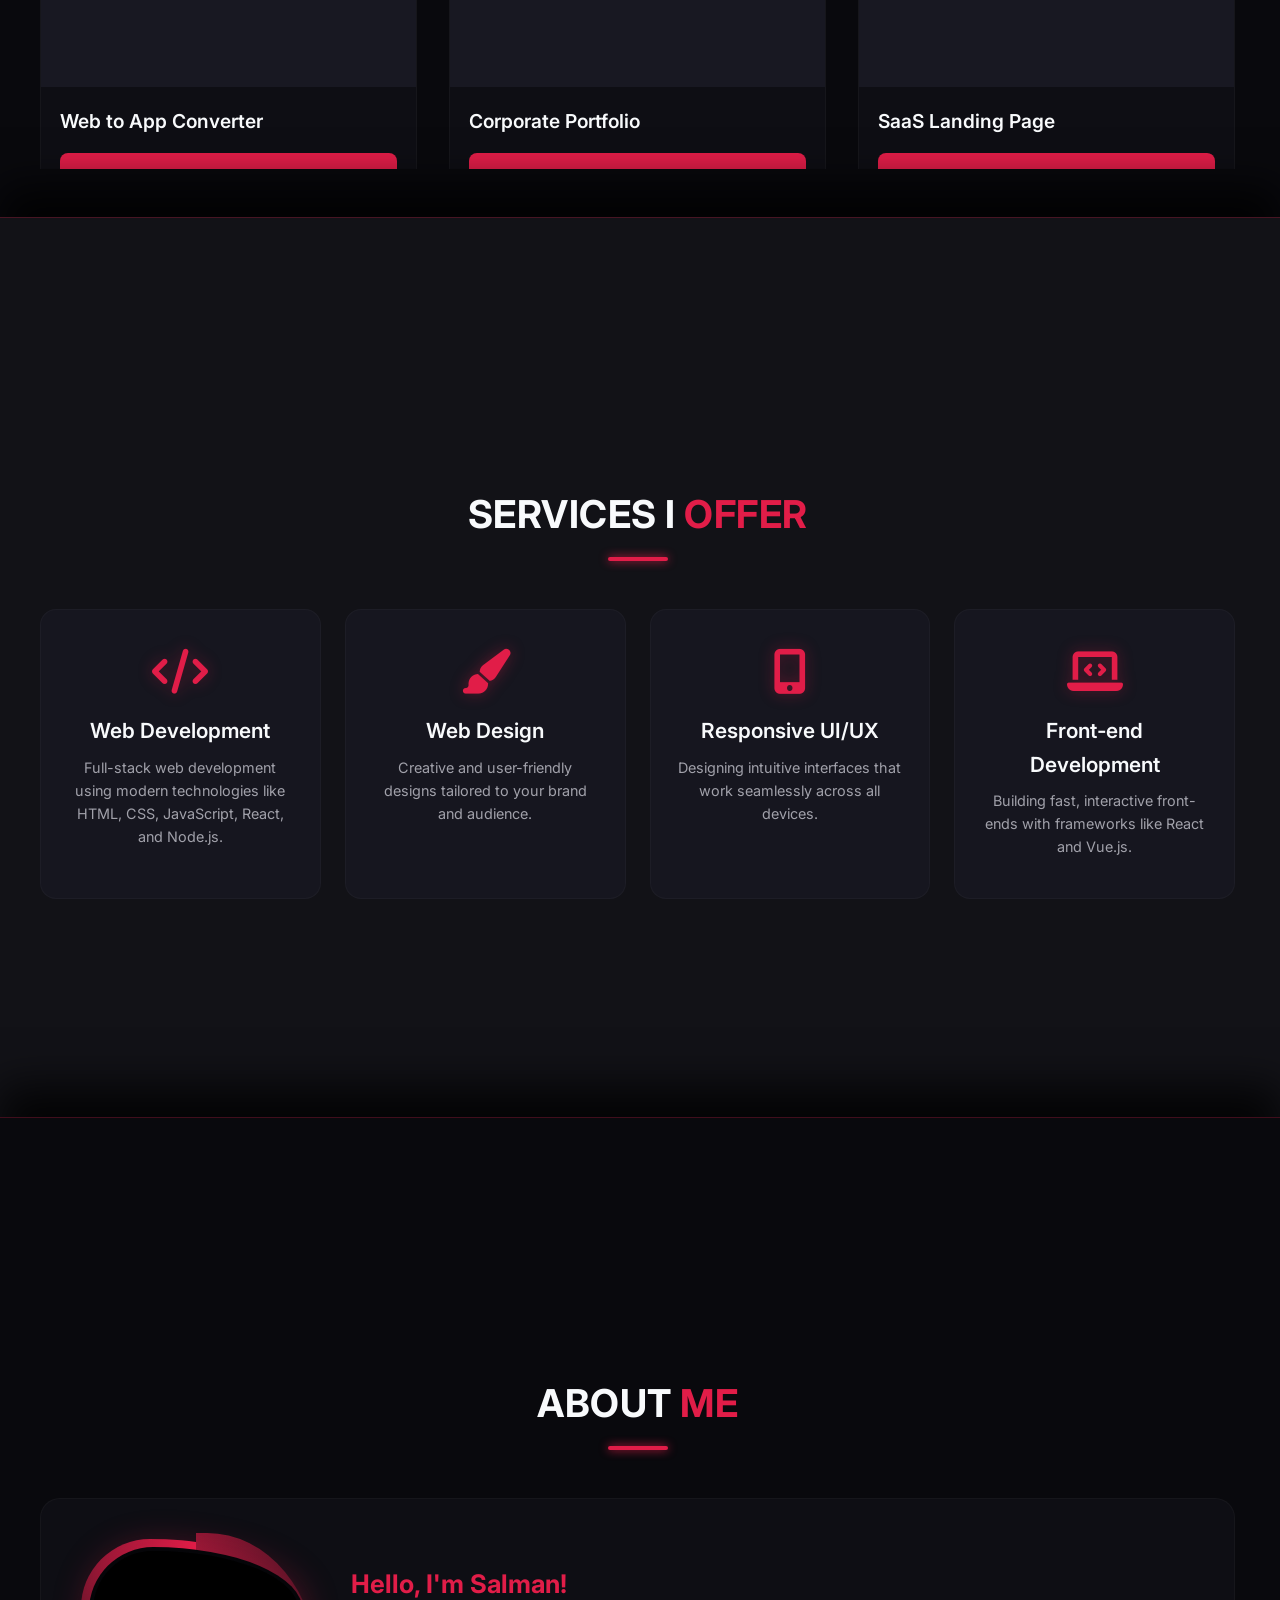
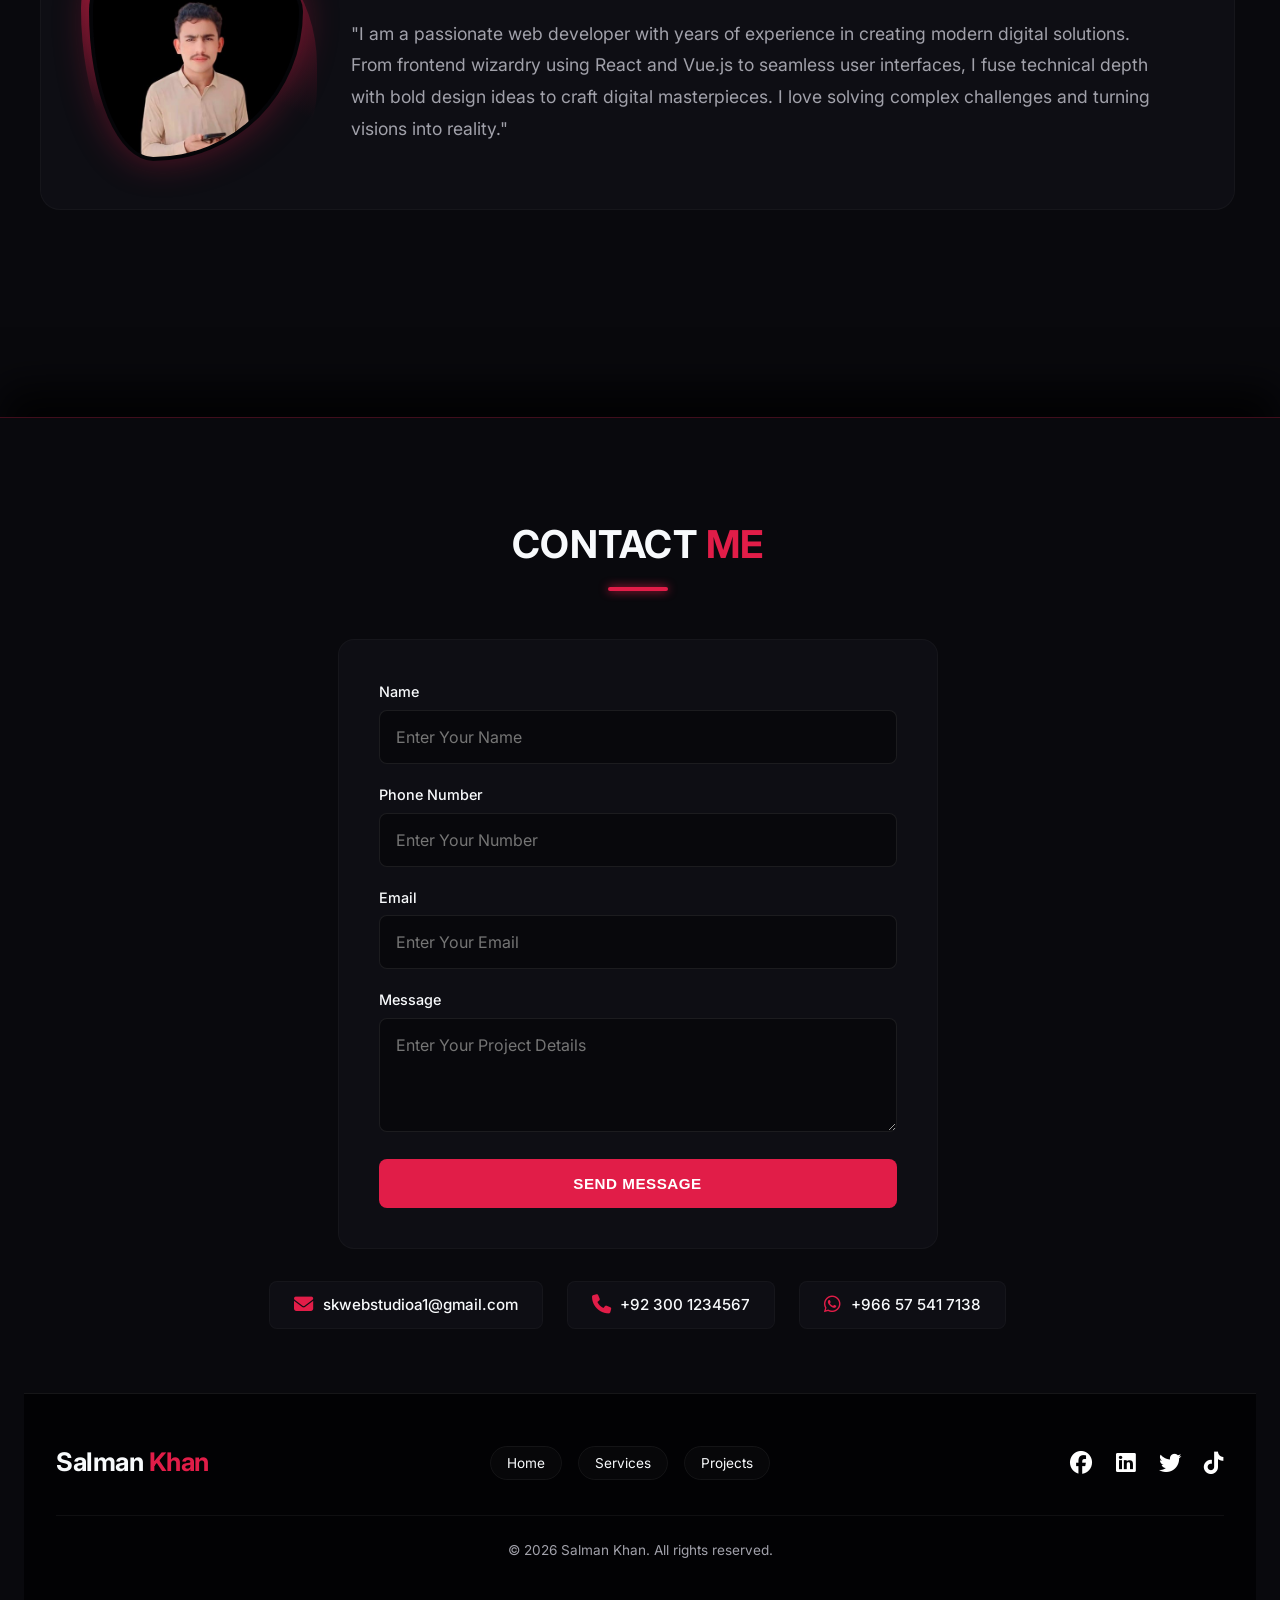
==== commit 6b746c2b: "Update index.html" ====
--- a/index.html
+++ b/index.html
@@ -8,6 +8,14 @@
     <meta name="description" content="Salman Khan is an expert web developer offering innovative design, responsive UI/UX, and dynamic front-end solutions. Empower your online presence with cutting-edge web technologies.">
     <meta name="keywords" content="web developer, web design, responsive UI/UX, front-end developer, React, Vue.js, Salman Khan, freelance web developer">
     <meta name="author" content="Salman Khan">
+
+<!-- Open Graph / Facebook / LinkedIn (Social Media SEO) -->
+    <meta property="og:type" content="website">
+    <meta property="og:url" content="https://salmankhanweb.netlify.app/">
+    <meta property="og:title" content="Salman Khan - Professional Web Developer">
+    <meta property="og:description" content="Expert web developer offering innovative design, responsive UI/UX, and dynamic front-end solutions.">
+    <meta property="og:image" content="https://salmankhanweb.netlify.app/assets/salmankhanweb.png"> 
+    
     
     <link href="https://fonts.googleapis.com/css2?family=Inter:wght@300;400;500;600;700&display=swap" rel="stylesheet">
     <link rel="stylesheet" href="https://cdnjs.cloudflare.com/ajax/libs/font-awesome/6.4.0/css/all.min.css">
@@ -231,4 +239,4 @@
 
     <script src="script.js"></script>
 </body>
-</html>+</html>
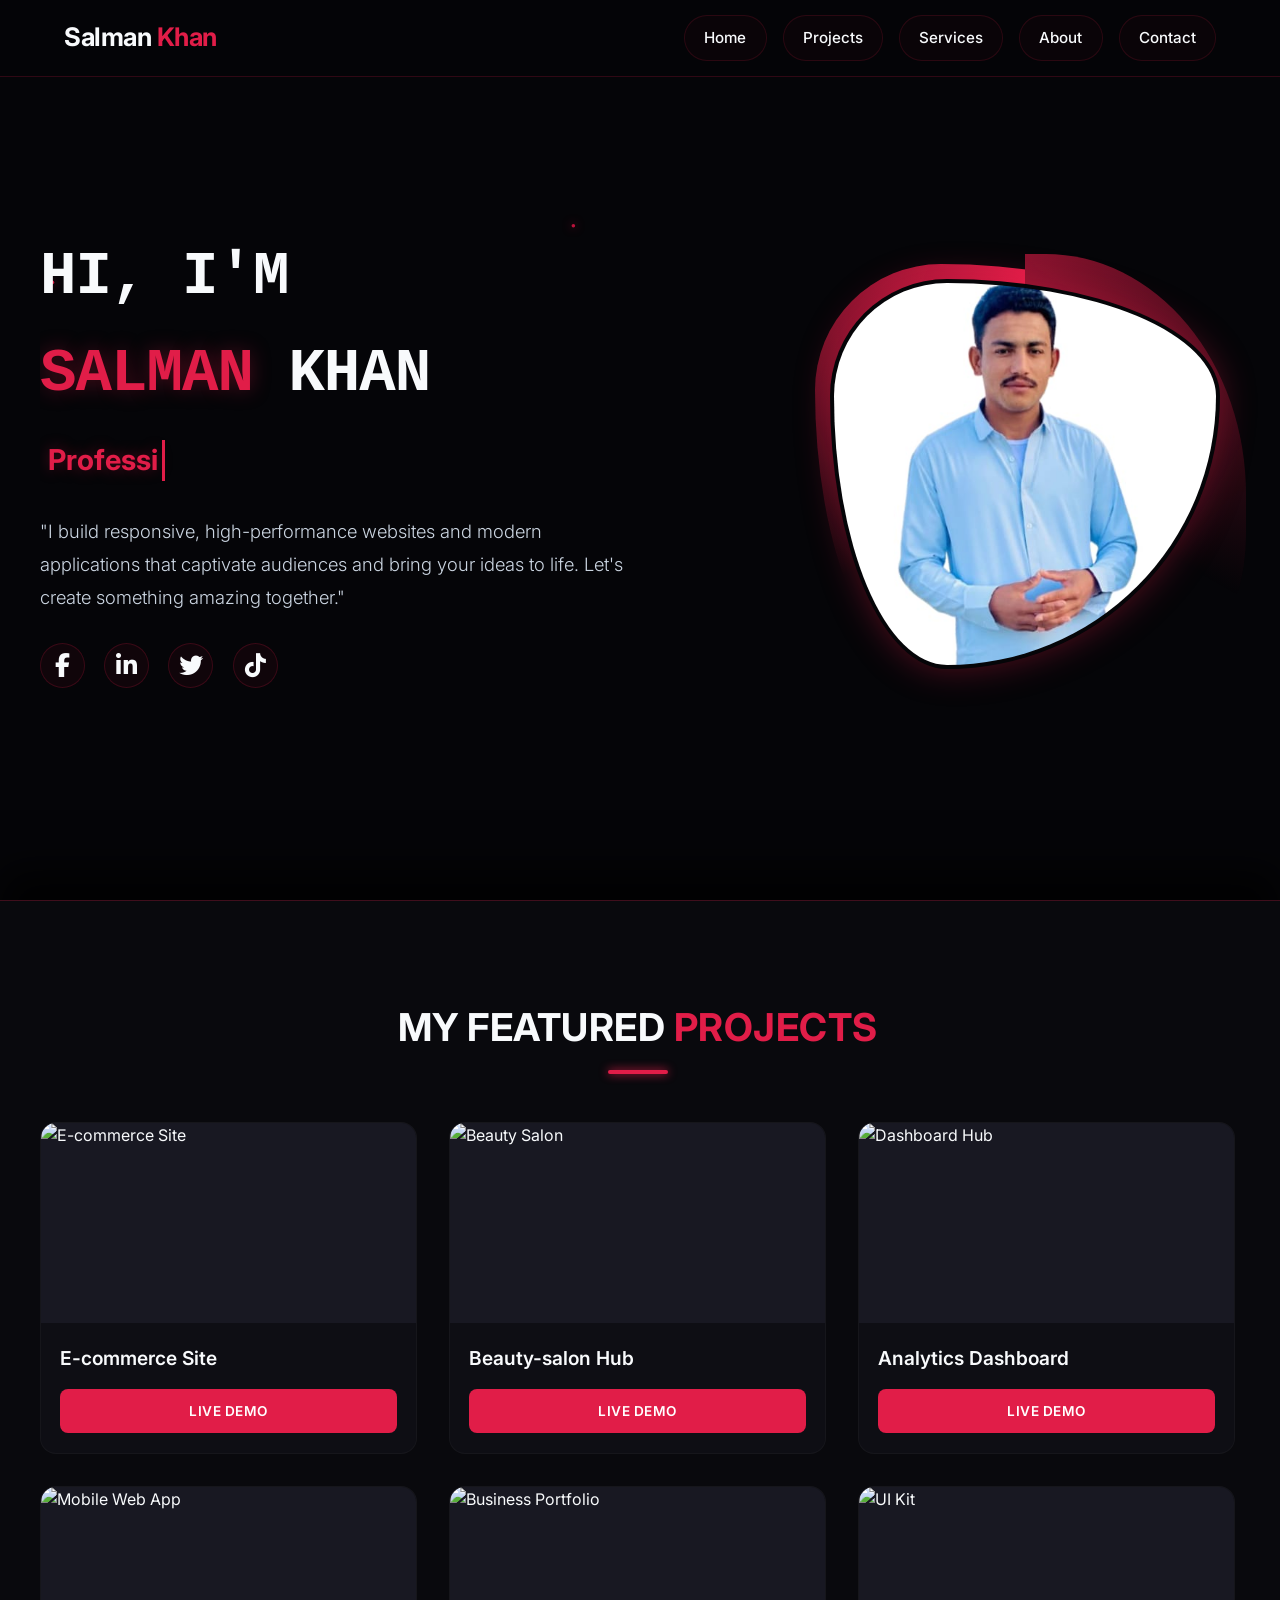
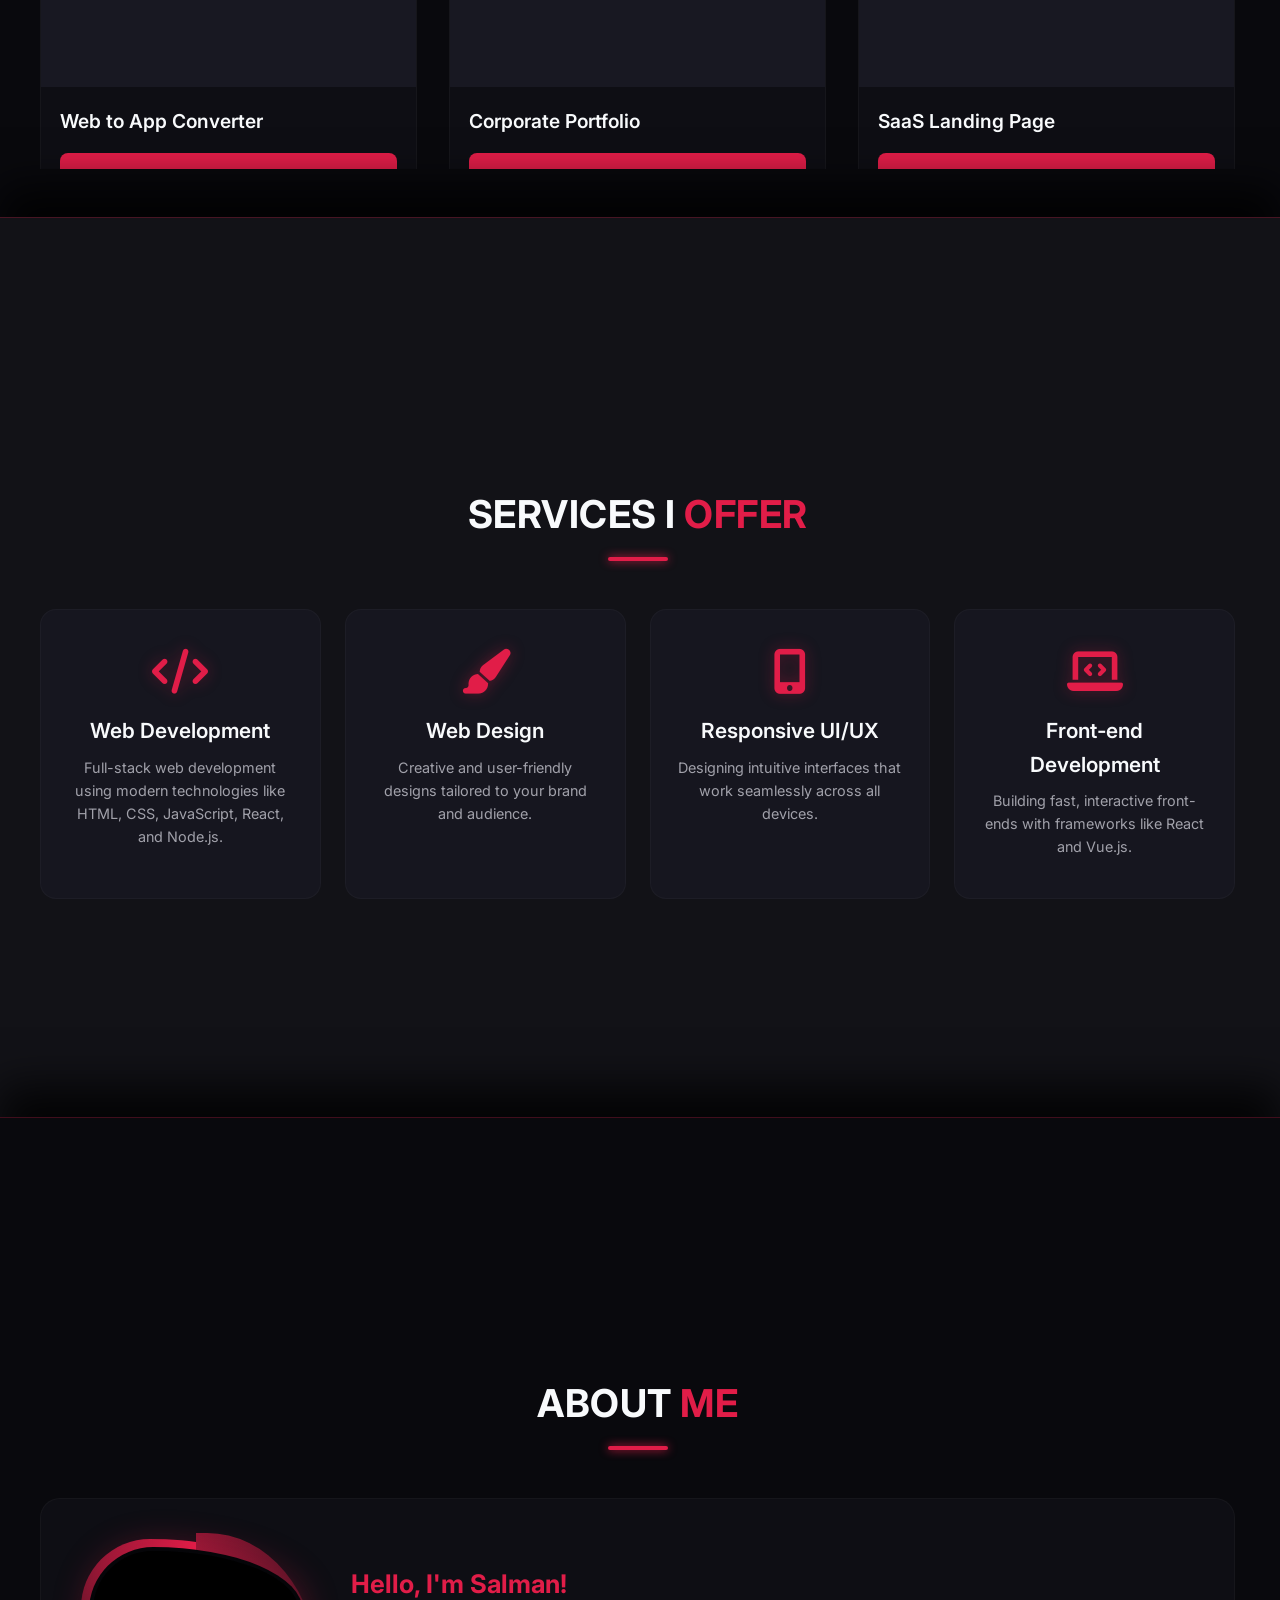
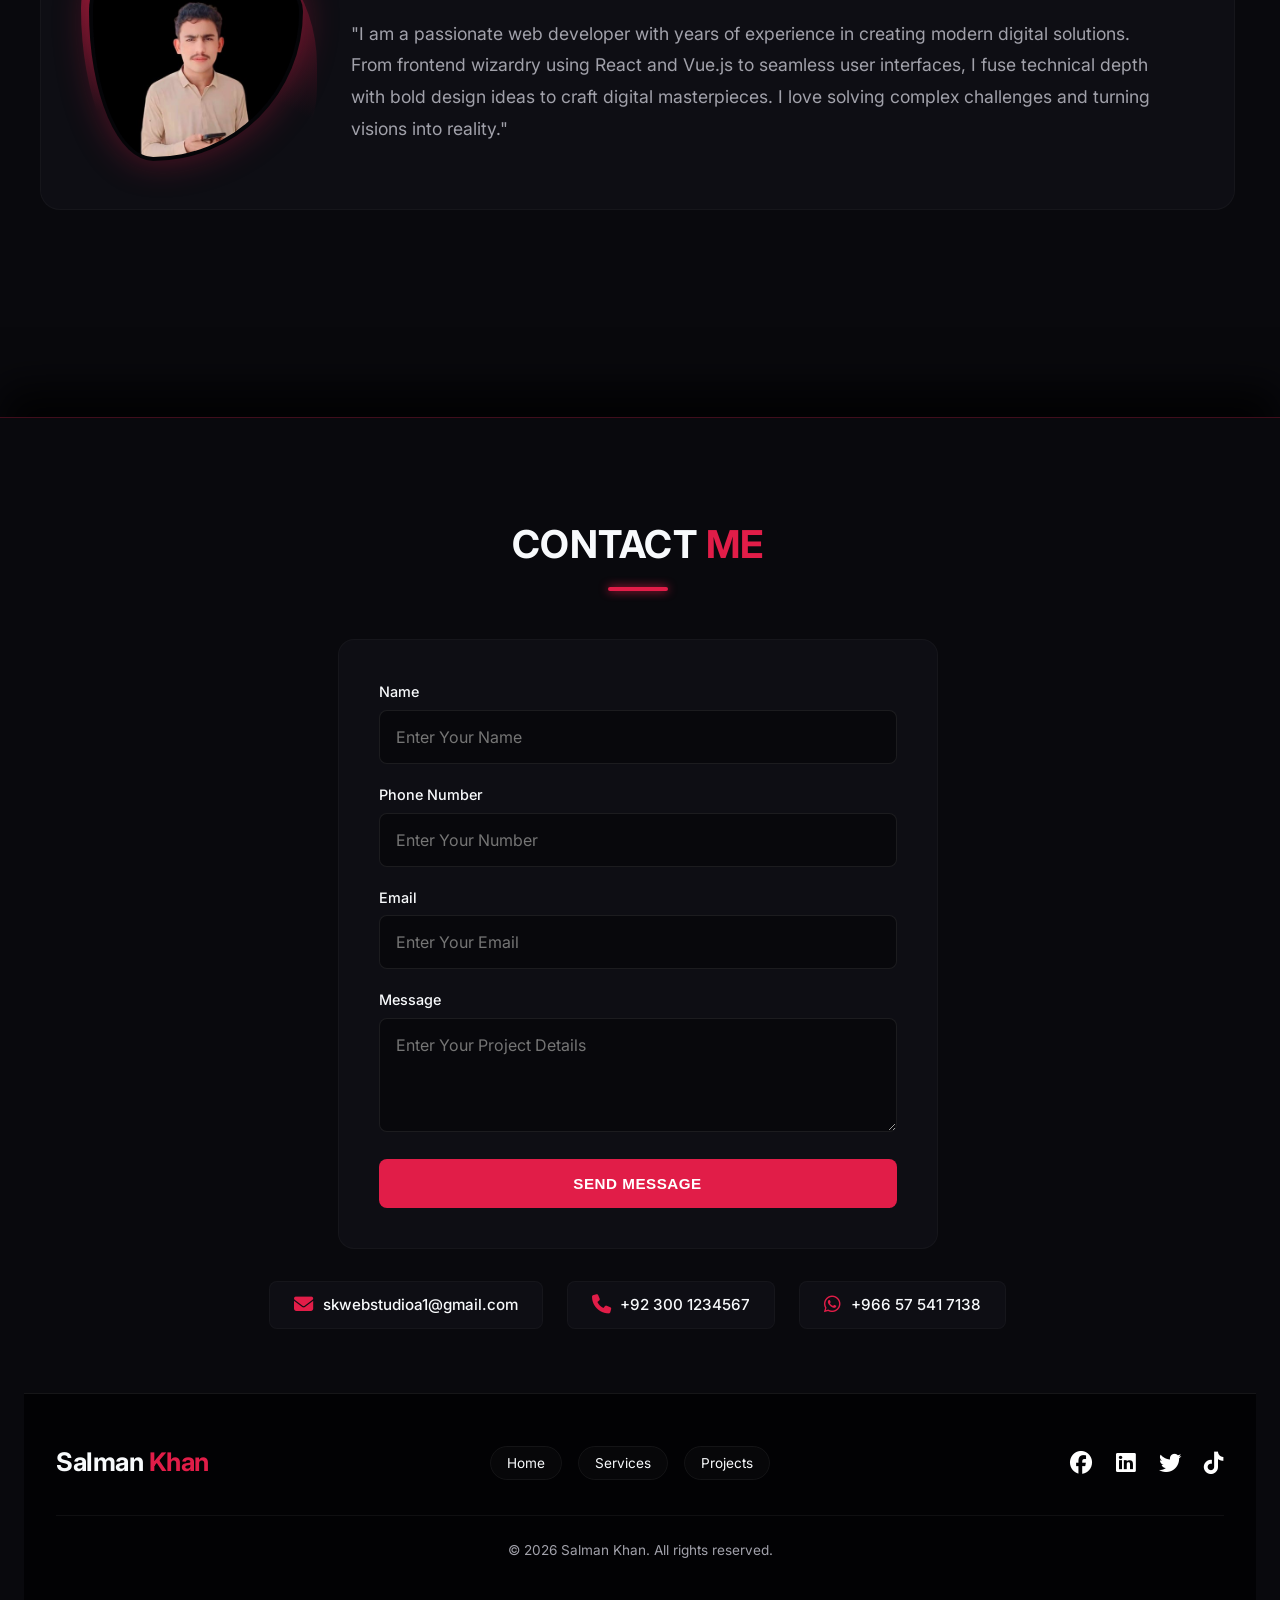
==== commit 837a5d5c: "Update index.html" ====
--- a/index.html
+++ b/index.html
@@ -13,8 +13,7 @@
     <meta property="og:type" content="website">
     <meta property="og:url" content="https://salmankhanweb.netlify.app/">
     <meta property="og:title" content="Salman Khan - Professional Web Developer">
-    <meta property="og:description" content="Expert web developer offering innovative design, responsive UI/UX, and dynamic front-end solutions.">
-    <meta property="og:image" content="https://salmankhanweb.netlify.app/assets/salmankhanweb.png"> 
+    <meta property="og:image" content="https://salmankhanweb.netlify.app/salmankhanweb.png"> 
     
     
     <link href="https://fonts.googleapis.com/css2?family=Inter:wght@300;400;500;600;700&display=swap" rel="stylesheet">
